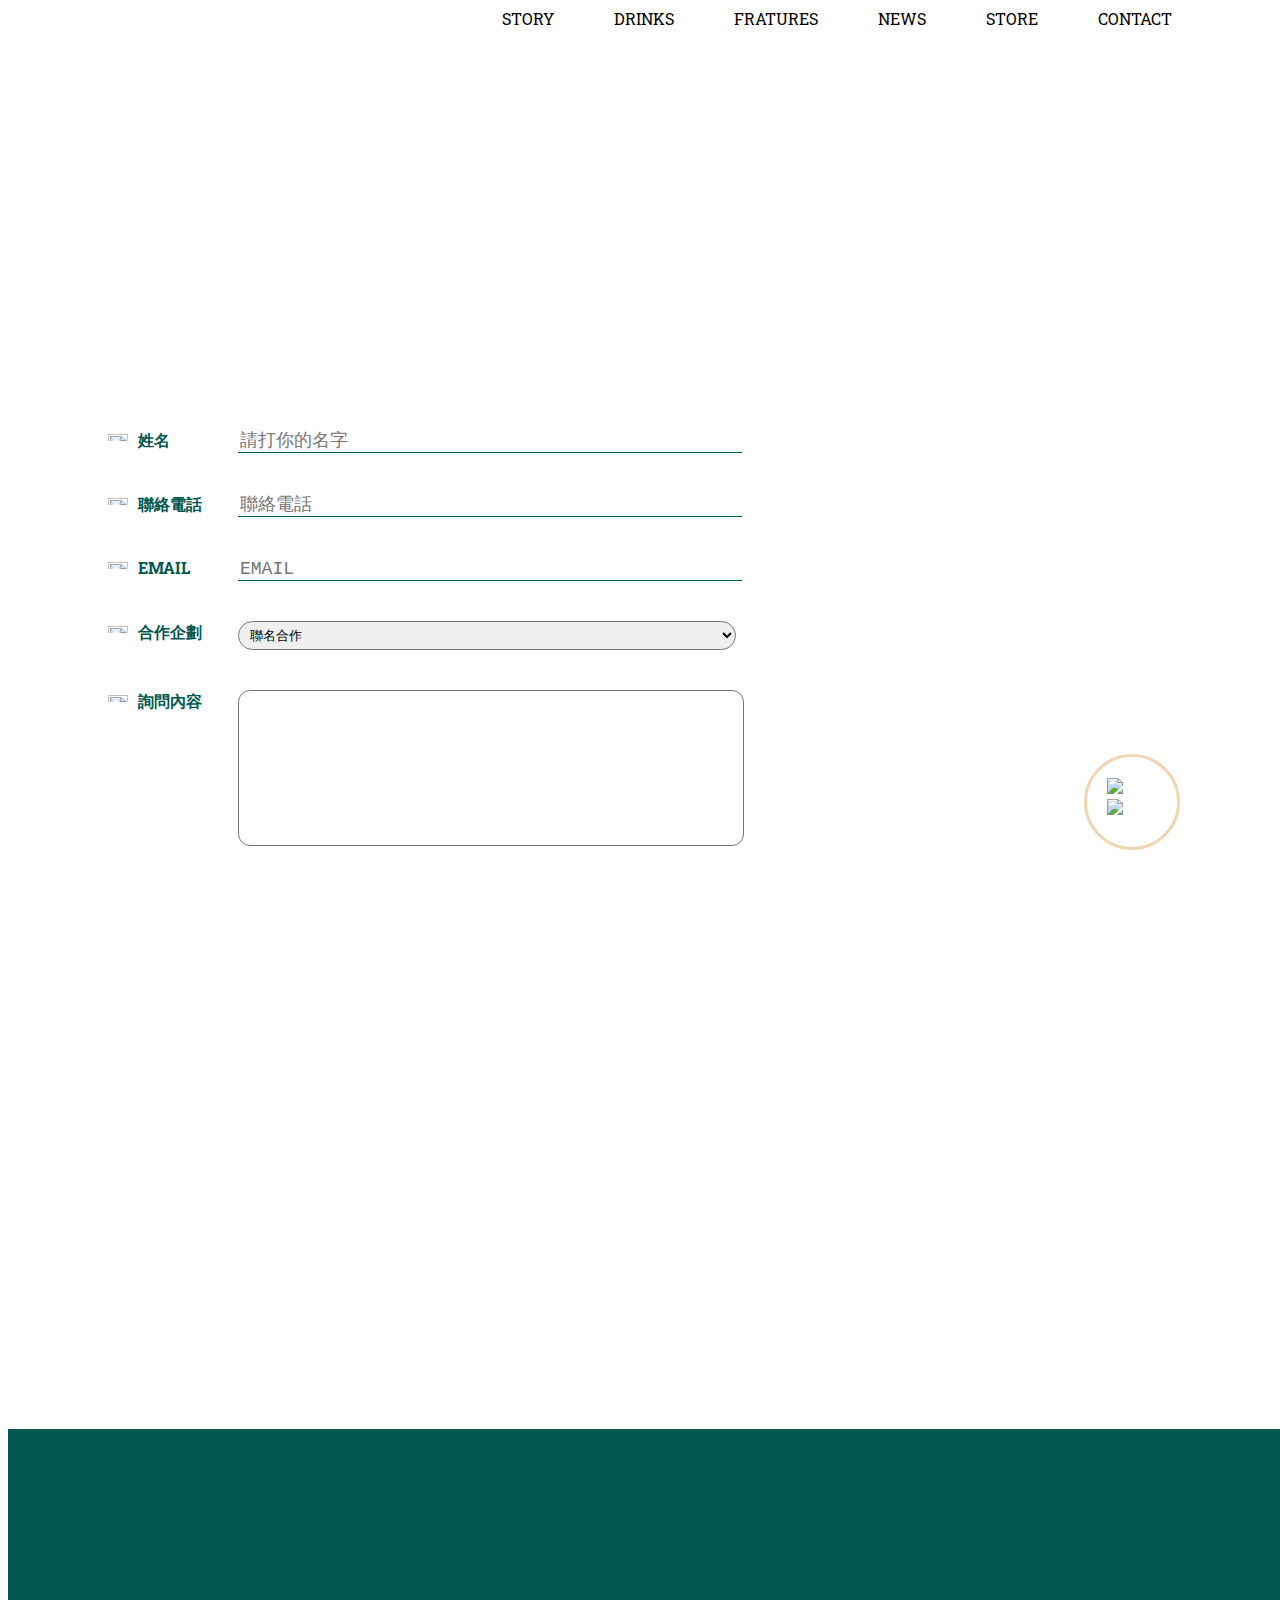
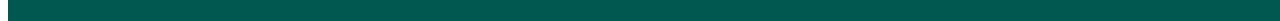
==== contact.html @ 21636d9b "實作contact頁面" ====
<!DOCTYPE html>
<html lang="en">
<head>
    <meta charset="UTF-8">
    <meta name="viewport" content="width=device-width, initial-scale=1.0">
    <title>UNOCHA 烏弄原茶</title>
    <link rel="stylesheet" href="style.css">
    <link rel="stylesheet" href="contact.css">
    <link rel="icon" href="icon/fav.png">
    <link rel="preconnect" href="https://fonts.googleapis.com">
    <link rel="preconnect" href="https://fonts.gstatic.com" crossorigin>
    <link href="https://fonts.googleapis.com/css2?family=Noto+Sans+TC:wght@600&family=Oswald:wght@600&family=Roboto+Slab:wght@700&family=Roboto:ital,wght@1,100&display=swap" rel="stylesheet">

</head>
<body>
    <div class="header">
        <div class="navbar">
            <div class="logo-container">
                <a href="./index.html">
                    <img src="	https://unocha.com.tw/images/header-logo.svg" alt="">
                </a>
            </div>
            <div class="link-container">
                <div class="link">
                    <span>STORY</span>
                </div>
                <div class="link">
                    <span>DRINKS</span>
                </div>
                <div class="link">
                    <span>FRATURES</span>
                </div>
                <div class="link">
                    <span>NEWS</span>
                </div>
                <div class="link">
                    <span>STORE</span>
                </div>
                <div class="link">
                    <span>CONTACT</span>
                </div>
            </div>
           <div class="menu-container">
                <img src="https://unocha.com.tw/images/hamburger.svg" alt="">
           </div>
        </div>
    </div>
    <div class="content">
        <div class="user-info">
            <div class="input-item">
                <div class="icon-image">
                    <img src="https://unocha.com.tw/images/nessesary.svg" alt="">
                </div>
                <div class="key">姓名</div>
                <div class="value">
                    <input type="text" maxlength="10" placeholder="請打你的名字">
                </div>
            </div>
            <div class="input-item">
                <div class="icon-image">
                    <img src="https://unocha.com.tw/images/nessesary.svg" alt="">
                </div>
                <div class="key">聯絡電話</div>
                <div class="value">
                    <input type="tel" maxlength="10" placeholder="聯絡電話">
                </div>
            </div>
            <div class="input-item">
                <div class="icon-image">
                    <img src="https://unocha.com.tw/images/nessesary.svg" alt="">
                </div>
                <div class="key">EMAIL</div>
                <div class="value">
                    <input type="email" maxlength="30" placeholder="EMAIL">
                </div>
            </div>
            <div class="input-item">
                <div class="icon-image">
                    <img src="https://unocha.com.tw/images/nessesary.svg" alt="">
                </div>
                <div class="key">合作企劃</div>
                <div class="value">
                    <select class="activity-select">
                        <option>聯名合作</option>
                        <option>快閃店鋪</option>
                        <option>市集活動</option>
                        <option>贊助提案</option>
                        <option>商場進駐</option>
                        <option>支付優惠</option>
                        <option>其他</option>
                    </select>
                </div>
            </div>
            <div class="input-item">
                <div class="icon-image">
                    <img src="https://unocha.com.tw/images/nessesary.svg" alt="">
                </div>
                <div class="key">詢問內容</div>
                <div class="value">
                   <textarea></textarea>
                </div>
            </div>
        </div>
    </div>
    <div class="order-button-container">
        <div class="wrapper">
            <div class="order-cute-image">
                <img src="https://unocha.com.tw/images/fixed-icon-doll.svg">
            </div>
            <div class="order-text-image">
                <img src="https://unocha.com.tw/images/fixed-icon-text.svg">
            </div>
        </div>
    </div>
        <div class="footer">
            <div class="footer-unocha">
                <img src="https://unocha.com.tw/images/footer-unocha.svg" alt="">
            </div>
        <div class="block">
            <div class="footer-logo-ch">
                <img src="https://unocha.com.tw/images/footer-logo-ch.svg" alt="">
            </div>
            <div class="footer-logo-en">
                <img src="https://unocha.com.tw/images/footer-logo-en.svg" alt="">
            </div>
        </div>
    </div>
</body>
</html>
---- style.css ----
body{
    width:100%;
    height:100vh;
    font-family: 'Noto Sans TC', sans-serif;
    font-family: 'Oswald', sans-serif;
    font-family: 'Roboto', sans-serif;
    font-family: 'Roboto Slab', serif;
}
.header .navbar {
    display: flex;
    align-items: center;
}

.header .navbar .link-container {
    margin-left: auto;
    width: fit-content;
}
.header .navbar .menu-container {
    margin-right: 60px;
    width: fit-content;
}
.header .navbar .link-container .link {
    display: inline-block;
    margin-right: 56px;
    /* padding-top: 10px; */
    /* padding-bottom: 10px; */
    /* margin-bottom: 0px; */
}

.content {
    width: 100%;
    height: 100%;
    background-color: white;
}

.content .map-information {
    display: flex;
    width: 202px;
    height: 100px;
    flex-direction: column;
    margin-left: 300px;
    margin-top: 300px;
}

.content .map-information .container {
    width: 400px;

} 

.content .map-information .container .card-header {
    display: flex;
    align-items: center;
}

.content .map-information .container .card-header .google-link {
    margin-left: auto;
}

.content .map-information .container .divider {
    border: solid 1px black;
    width: 100%;
}

.content .map-information .container .address-container {
    display: flex;
    margin: 16px 0;
}

.content .map-information .container .telephone-container {
    display: flex;
}

.content .map-information .container img {
    margin-right: 5px;
}

.content .map-information .store-name {
    /* display: flex; */
    font-size: 18px;
    font-weight: bold;
    padding: 20px 0px;
}

.order-button-container {
    position: fixed;
    right: 100px;
    bottom: 50px;
    background-color: white;
    width: 100px;
    height: 100px;
    border-radius: 50px;
    padding: 20px;
    width: 50px;
    height: 50px;
    border: solid #eed7b0;
}

.order-button-container .wrapper {
    position: relative;
    width: 100px;
    height: 100px;
}

.order-button-container .wrapper .oder-cute-image {
    position: absolute;
    width: 60px;
    right: 8px;
    bottom: 0px;
}

.order-button-container .wrapper .oder-text-image {
    position: absolute;
    width: 20px;
}

.footer {
    display: flex;
    align-items: center;
    width: 100%;
    height: auto;
    background-color:#005850;
}
.footer .footer-unocha {
    margin: 50px 50px 50px 50px;
}

.footer .block {
    display: flex;
    flex-direction: column;
    padding: 50px 70px 50px 70px;
    margin-left: auto;
    align-items: flex-end;
}

.footer .block .footer-logo-cn {
    width: fit-content;
}

.footer .block .footer-logo-en {
    width: fit-content;
    margin-top: 50px;
}
---- contact.css ----
.content {
    margin: 400px 100px 100px 100px;
}

.user-info .input-item {
    display: flex;
    align-items: flex-start;
    margin-top: 40px;
}

.user-info .input-item .key {
    margin-left: 10px;
    width: 100px;
    color: #005850;
    font-weight: bolder;
}

.user-info .input-item .value {
}

.user-info .input-item .icon-image {
    height: 12px;
}

.user-info .input-item .icon-image img {
    width: 100%;
    height: 100%;
}

.user-info .input-item input {
    border: none;
    border-bottom: 1px solid #005850;
    width: 500px;
    font-size: 18px;
    color: #005850;
    font-family: monospace;
}

.user-info .input-item input:focus-visible {
    border: none;
    border-bottom: 1px solid #005850;
    outline: none;
}

.input-item .activity-select {
    padding: 5px 417px 5px 7px;
    border-radius: 20px;
}

.input-item textarea {
    resize: none;
    width: 500px;
    height: 150px;
    border-radius: 12px;
  }
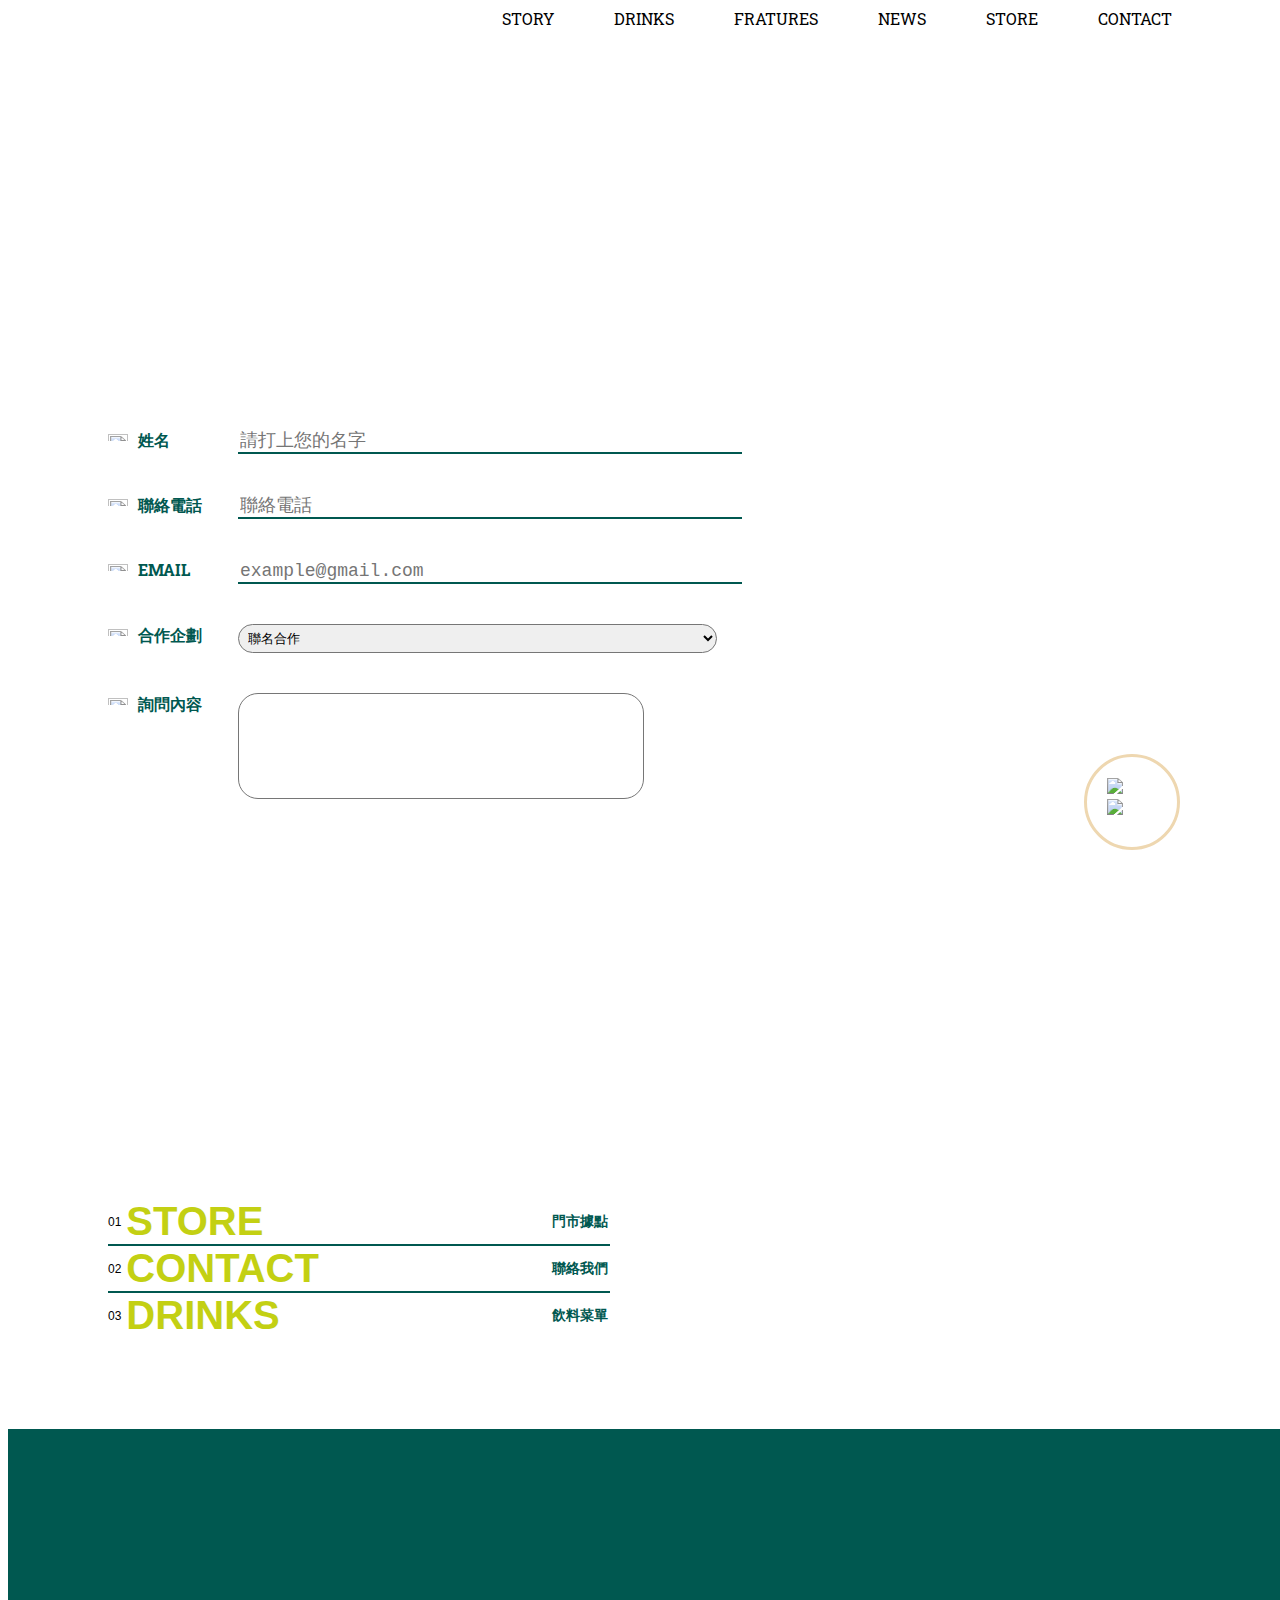
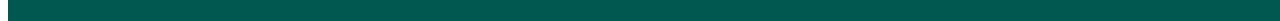
==== commit 46351c31: "新增BOTTOM-INFO" ====
--- a/contact.html
+++ b/contact.html
@@ -16,9 +16,7 @@
     <div class="header">
         <div class="navbar">
             <div class="logo-container">
-                <a href="./index.html">
-                    <img src="	https://unocha.com.tw/images/header-logo.svg" alt="">
-                </a>
+                <img src="	https://unocha.com.tw/images/header-logo.svg" alt="">
             </div>
             <div class="link-container">
                 <div class="link">
@@ -46,61 +44,82 @@
         </div>
     </div>
     <div class="content">
-        <div class="user-info">
-            <div class="input-item">
-                <div class="icon-image">
-                    <img src="https://unocha.com.tw/images/nessesary.svg" alt="">
+     <div class="user-infor">
+        <div class="input-item">
+            <div class="icon-image">
+            <img src="https://unocha.com.tw/images/nessesary.svg">
+            </div>
+            <div class="key">姓名</div>
+            <div class="value">
+            <input type="text" maxlength="10" placeholder="請打上您的名字">
+            </div>
+        </div>
+        <div class="input-item">
+            <div class="icon-image">
+                <img src="https://unocha.com.tw/images/nessesary.svg">
+            </div>
+            <div class="key">聯絡電話</div>
+            <div class="value">
+                <input type="tel" maxlength="10" placeholder="聯絡電話">
+            </div>
+        </div>
+        <div class="input-item">
+            <div class="icon-image">
+                <img src="https://unocha.com.tw/images/nessesary.svg">
+            </div>
+            <div class="key">EMAIL</div>
+            <div class="value">
+                <input type="email" maxlength="30" placeholder="example@gmail.com">
+            </div>
+        </div>
+        <div class="input-item">
+            <div class="icon-image">
+                <img src="https://unocha.com.tw/images/nessesary.svg">
+            </div>
+            <div class="key">合作企劃</div>
+            <div class="value">
+                <select class="activity-select">
+                    <option>聯名合作</option>
+                    <option>快閃店鋪</option>
+                    <option>市集活動</option>
+                </select>
+            </div>
+        </div>
+        <div class="input-item">
+            <div class="icon-image">
+                <img src="https://unocha.com.tw/images/nessesary.svg">
+            </div>
+            <div class="key">詢問內容</div>
+            <textarea cols="30" rows="10"></textarea>
+        </div>
+        <div class="bottom-container">
+            <div class="bottom-item">
+                <div class="store">
+                    <div class="number">01</div>
+                    <div class="en-title">STORE</div>
+                    <div class="cn-title">門市據點</div>
                 </div>
-                <div class="key">姓名</div>
-                <div class="value">
-                    <input type="text" maxlength="10" placeholder="請打你的名字">
+                <div class="divider"></div>
+                <div class="contactus">
+                    <div class="number">02</div>
+                    <div class="en-title">CONTACT</div>
+                    <div class="cn-title">聯絡我們</div>
+                </div>
+                <div class="divider"></div>
+                <div class="drink">
+                    <div class="number">03</div>
+                    <div class="en-title">DRINKS</div>
+                    <div class="cn-title">飲料菜單</div>
                 </div>
             </div>
-            <div class="input-item">
-                <div class="icon-image">
-                    <img src="https://unocha.com.tw/images/nessesary.svg" alt="">
-                </div>
-                <div class="key">聯絡電話</div>
-                <div class="value">
-                    <input type="tel" maxlength="10" placeholder="聯絡電話">
-                </div>
-            </div>
-            <div class="input-item">
-                <div class="icon-image">
-                    <img src="https://unocha.com.tw/images/nessesary.svg" alt="">
-                </div>
-                <div class="key">EMAIL</div>
-                <div class="value">
-                    <input type="email" maxlength="30" placeholder="EMAIL">
-                </div>
-            </div>
-            <div class="input-item">
-                <div class="icon-image">
-                    <img src="https://unocha.com.tw/images/nessesary.svg" alt="">
-                </div>
-                <div class="key">合作企劃</div>
-                <div class="value">
-                    <select class="activity-select">
-                        <option>聯名合作</option>
-                        <option>快閃店鋪</option>
-                        <option>市集活動</option>
-                        <option>贊助提案</option>
-                        <option>商場進駐</option>
-                        <option>支付優惠</option>
-                        <option>其他</option>
-                    </select>
-                </div>
-            </div>
-            <div class="input-item">
-                <div class="icon-image">
-                    <img src="https://unocha.com.tw/images/nessesary.svg" alt="">
-                </div>
-                <div class="key">詢問內容</div>
-                <div class="value">
-                   <textarea></textarea>
-                </div>
+            <div class="social-area">
+                <a href="https://www.facebook.com/UNOCHA.tw" target="_blank"><img src="https://unocha.com.tw/images/fb.svg" alt=""></a>
+                <a href="https://page.line.me/xcq7608s?openQrModal=true" target="_self"> <img src="https://unocha.com.tw/images/line.svg" alt=""></a>
+                <a href="https://www.instagram.com/unocha_tw/" target="_blank"><img src="https://unocha.com.tw/images/ig.svg" alt=""></a>
             </div>
         </div>
+    </div>
+    </div>
     </div>
     <div class="order-button-container">
         <div class="wrapper">
--- a/style.css
+++ b/style.css
@@ -34,43 +34,43 @@
 }
 
 .content .map-information {
+    width: 900px;
+    justify-content: space-between;
     display: flex;
-    width: 202px;
-    height: 100px;
-    flex-direction: column;
+    flex-wrap: wrap;
     margin-left: 300px;
     margin-top: 300px;
 }
 
-.content .map-information .container {
+.content .map-information .card {
     width: 400px;
-
+    margin-top: 50px;
 } 
 
-.content .map-information .container .card-header {
+.content .map-information .card .card-header {
     display: flex;
     align-items: center;
 }
 
-.content .map-information .container .card-header .google-link {
+.content .map-information .card .card-header .google-link {
     margin-left: auto;
 }
 
-.content .map-information .container .divider {
+.content .map-information .card .divider {
     border: solid 1px black;
     width: 100%;
 }
 
-.content .map-information .container .address-container {
+.content .map-information .card .address-container {
     display: flex;
     margin: 16px 0;
 }
 
-.content .map-information .container .telephone-container {
+.content .map-information .card .telephone-container {
     display: flex;
 }
 
-.content .map-information .container img {
+.content .map-information .card img {
     margin-right: 5px;
 }
 
--- a/contact.css
+++ b/contact.css
@@ -1,57 +1,198 @@
+body{
+    width:100%;
+    height:100vh;
+    font-family: 'Noto Sans TC', sans-serif;
+    font-family: 'Oswald', sans-serif;
+    font-family: 'Roboto', sans-serif;
+    font-family: 'Roboto Slab', serif;
+}
+.header .navbar {
+    display: flex;
+    align-items: center;
+}
+
+.header .navbar .link-container {
+    margin-left: auto;
+    width: fit-content;
+}
+.header .navbar .menu-container {
+    margin-right: 60px;
+    width: fit-content;
+}
+.header .navbar .link-container .link {
+    display: inline-block;
+    margin-right: 56px;
+    /* padding-top: 10px; */
+    /* padding-bottom: 10px; */
+    /* margin-bottom: 0px; */
+}
+
 .content {
     margin: 400px 100px 100px 100px;
+    background-color: white;
 }
 
-.user-info .input-item {
+.user-infor .input-item {
     display: flex;
-    align-items: flex-start;
     margin-top: 40px;
+    align-items: start;
 }
 
-.user-info .input-item .key {
+.user-infor .input-item .key {
     margin-left: 10px;
     width: 100px;
     color: #005850;
     font-weight: bolder;
 }
 
-.user-info .input-item .value {
-}
-
-.user-info .input-item .icon-image {
+.user-infor .input-item .icon-image {
     height: 12px;
 }
 
-.user-info .input-item .icon-image img {
+.user-infor .input-item .icon-image img {
     width: 100%;
     height: 100%;
 }
 
-.user-info .input-item input {
+.user-infor .input-item input {
     border: none;
-    border-bottom: 1px solid #005850;
+    border-bottom: 2px solid #005850;
     width: 500px;
     font-size: 18px;
     color: #005850;
     font-family: monospace;
 }
 
-.user-info .input-item input:focus-visible {
+.user-infor .input-item input:focus-visible {
     border: none;
-    border-bottom: 1px solid #005850;
     outline: none;
+    border-bottom: 2px #005850 solid;
 }
 
 .input-item .activity-select {
-    padding: 5px 417px 5px 7px;
     border-radius: 20px;
+    padding: 5px 400px 5px 5px;
 }
 
 .input-item textarea {
     resize: none;
+    border-radius: 20px;
+    width: 400px;
+    height: 100px;
+}
+
+.bottom-container {
+    margin-top: 400px;
+    display: flex;
+    justify-content: space-between;
+}
+
+.bottom-container .store {
+    display: flex;
+    align-items: center;
     width: 500px;
-    height: 150px;
-    border-radius: 12px;
-  } 
+}
 
+.bottom-container .contactus {
+    display: flex;
+    align-items: center;
+    width: 500px;
+}
 
+.bottom-container .drink {
+    display: flex;
+    align-items: center;
+    width: 500px;
+}
+
+.bottom-container .divider {
+    border: solid 1px #005850;
+    width: 500px;
+}
+
+.bottom-container .number {
+    font-size: 12px;
+    font-family: Work Sans, sans-serif;
+    color: black;
+    padding-right: 5px;
+}
+
+.bottom-container .en-title {
+    font-size: 40px;
+    font-family: Work Sans, sans-serif;
+    color: #c3d013;
+    font-weight: bolder;
+}
+
+.bottom-container .cn-title {
+    font-size: 14px;
+    font-family: Work Sans, sans-serif;
+    color: #005850;
+    margin-left: auto;
+    font-weight: bolder;
+}
+
+.bottom-container .social-area img {
+    margin: 0px 5px;
+    height: 30px;
+}
+
+.order-button-container {
+    position: fixed;
+    right: 100px;
+    bottom: 50px;
+    background-color: white;
+    width: 100px;
+    height: 100px;
+    border-radius: 50px;
+    padding: 20px;
+    width: 50px;
+    height: 50px;
+    border: solid #eed7b0;
+}
+
+.order-button-container .wrapper {
+    position: relative;
+    width: 100px;
+    height: 100px;
+}
+
+.order-button-container .wrapper .oder-cute-image {
+    position: absolute;
+    width: 60px;
+    right: 8px;
+    bottom: 0px;
+}
+
+.order-button-container .wrapper .oder-text-image {
+    position: absolute;
+    width: 20px;
+}
+
+.footer {
+    display: flex;
+    align-items: center;
+    width: 100%;
+    height: auto;
+    background-color:#005850;
+}
+.footer .footer-unocha {
+    margin: 50px 50px 50px 50px;
+}
+
+.footer .block {
+    display: flex;
+    flex-direction: column;
+    padding: 50px 70px 50px 70px;
+    margin-left: auto;
+    align-items: flex-end;
+}
+
+.footer .block .footer-logo-cn {
+    width: fit-content;
+}
+
+.footer .block .footer-logo-en {
+    width: fit-content;
+    margin-top: 50px;
+}